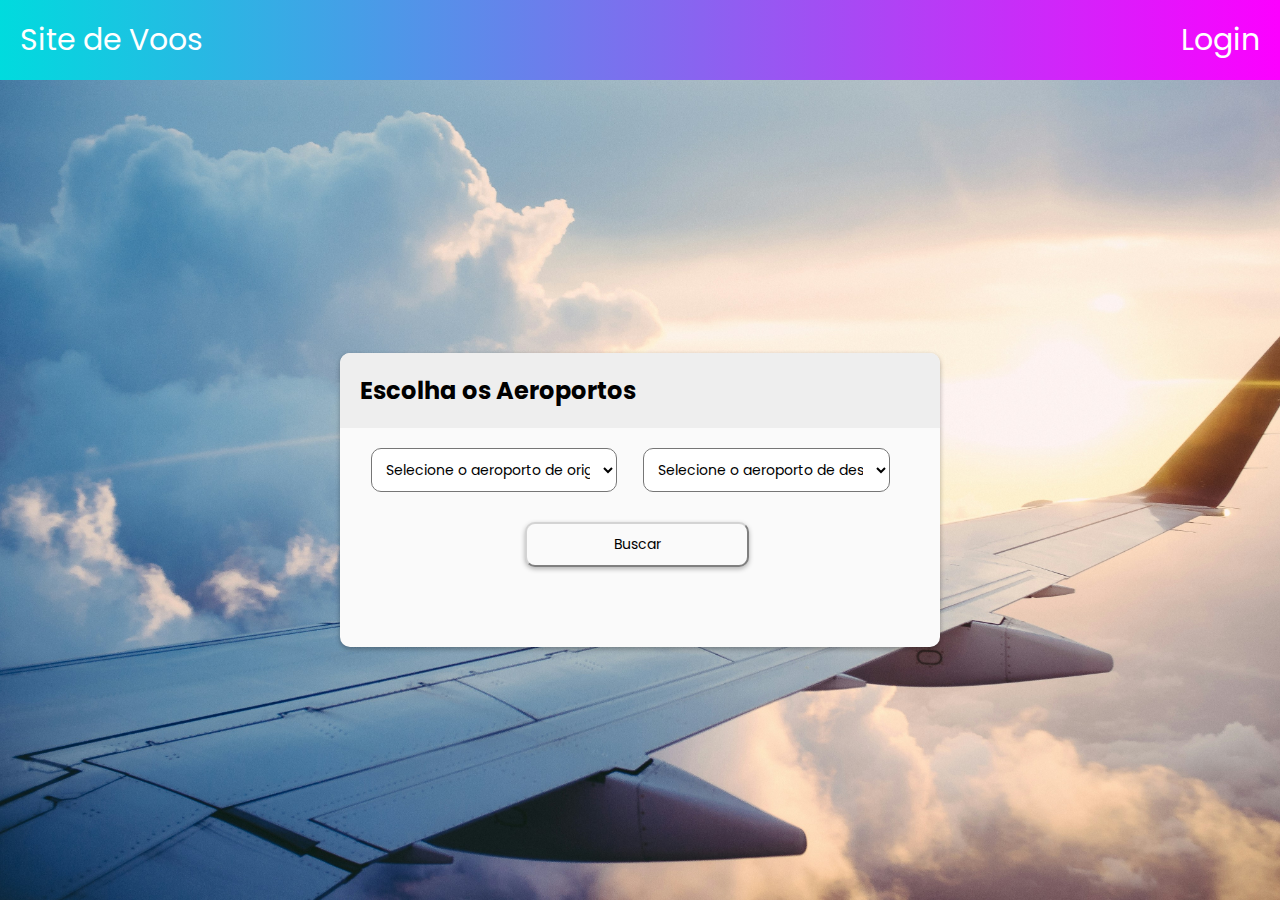
==== index.html @ 6adb5573 "Update index.html" ====
<!DOCTYPE html>
<html lang="pt-br">
    <head>
        <meta charset="UTF-8">
        <meta name="viewport" content="width=device-width,initial-scale=1.0">
        <link rel="shortcut icon" type="image/x-icon" href="favicon.ico">
        <link rel="stylesheet" href="style.css">
        <link rel="preconnect" href="https://fonts.googleapis.com" />
        <link rel="preconnect" href="https://fonts.gstatic.com" crossorigin />
        <link href="https://fonts.googleapis.com/css2?family=Poppins:wght@400;500;600;700;900&display=swap" rel="stylesheet"/>
        <title>Projeto A3</title>
    </head>
    
    <body>
      <header>
        <a href="index.html" class="linkhome"> Site de Voos</a>
        <a href="formLog.html" class="linkhome">Login</a>
      </header>
        <div class="containerBusca">
          <div class="header">
            <h2>Escolha os Aeroportos</h2>
          </div>
         <form class="form">
          <div class="form-control">
            <select name="aeroporto_or" id="aeroporto_or">
              <option value="selecionar">Selecione o aeroporto de origem</option>
              <optgroup label="RJ">
                <option value="Galeão">Galeão</option>
              </optgroup>
              <optgroup label="SP">
                <option value="Guarulhos">Guarulhos</option>
              </optgroup>
              <optgroup label="DF">
                <option value="Brasília">Brasília</option>
              </optgroup>
            </select>
              
            <select name="aeroporto_ds" id="aeroporto_ds">
              <option value="selecionar">Selecione o aeroporto de destino</option>
              <optgroup label="RJ">
                <option value="Galeão">Galeão</option>
              </optgroup>
              <optgroup label="SP">
                <option value="Guarulhos">Guarulhos</option>
              </optgroup>
              <optgroup label="DF">
                <option value="Brasília">Brasília</option>
              </optgroup>
            </select>
          </div>
          <div class="form-control">
          <button id="buscaBtn" type="submit" value="Submit">Buscar</button>
          </div>
        </form>
          <ol id="lista" style="display: none;">
            <label for="voos">Voos Disponíveis</label>
            <li>
              Guarulhos - Galeão
            </li>
          </ol>
          <div class="form-control" style="margin-left:20px">
            <a href="pag.html">
              <button id="reservaBtn" type="submit" value="Submit" style="display: none;">Reservar</button>
            </a>
          </div>
        </div>
        <script src="index.js"></script>
    </body>
</html>
---- style.css ----
@charset "UTF-8";

* {
    box-sizing: border-box;
    margin: 0;
    padding: 0;
    font-family: "Poppins", sans-serif;
  }
  
  body {
    width: 100%;
    min-height: 100vh;
    display: flex;
    justify-content: center;
    align-items: center;
    background-image: url(airplaneback.jpg);
    background-size: cover;
  }
  
  header {
    background-image: linear-gradient(90deg, #00dbde 0%, #fc00ff 100%);
    padding: 20px;
    width: 100%;
    height: 80px;
    display: flex;
    text-align: left;
    color: black;
    position:absolute;
    top:0;
    left:0;
    display:flex;
    align-items:center;
    justify-content:space-between;
  }

  a{
    position: relative;
    font-size: 14px;
    text-decoration: none;
  }

  .login{
    position: relative;
    font-size: 16px;
    text-decoration: none;
    margin-left: 75px;
    margin-right: 10px;
    color: black;
  }

  .cadastro{
    position: relative;
    font-size: 16px;
    text-decoration: none;
    margin-left: 90px;
    margin-right: 10px;
    color: black;
  }
  

  .linkhome{
    color: white;
    text-decoration: none;
    position: flex;
    font-size: 30px;
  }

  .container {
    background-color: #fafafa;
    border-radius: 10px;
    box-shadow: 0 2px 5px rgba(0, 0, 0, 0.3);
    width: 400px;
    max-width: 100%;
    overflow: hidden;
    margin-top: 100px;
  }

  .containerBusca {
    background-color: #fafafa;
    border-radius: 10px;
    box-shadow: 0 2px 5px rgba(0, 0, 0, 0.3);
    width: 600px;
    max-width: 98%;
    overflow: hidden;
    margin-top: 100px;
  }
  
  .header {
    background-color: #eee;
    padding: 20px;
  }
  
  .text{
    width: 70%;
    border: 2px solid #f0f0f0;
    display: block;
    border-radius: 10px;
    font-size: 14px;
    padding: 10px;
  }

  .form {
    padding: 20px;
  }
  
  .form select {
    background-color: white;
    display: inline-block;
    min-width: 100px;
    max-width: 44%;
    margin-left: 11px;
    margin-right: 11px;
    padding: 10px;
    font-size: 14px;
    border-radius: 10px;
  }

  .form-control {
    margin-bottom: 10px;
    padding-bottom: 20px;
    position: relative;
  }

  .form-control label {
    display: inline-block;
    margin-bottom: 5px;
  }
  
  .form-control input {
    border: 2px solid #f0f0f0;
    display: inline-block;
    border-radius: 10px;
    font-size: 14px;
    width: 100%;
    padding: 10px;
  }

  #reservaBtn {
    width: 38%;
  }

  #metodo1 {
    width: 10%;
  }

  #metodo2 {
    width: 10%;
  }
  
  .form-control i {
    position: absolute;
    top: 45px;
    right: 10px;
    visibility: hidden;
  }
  
  .form-control small {
    position: absolute;
    bottom: 0;
    left: 0;
    visibility: hidden;
    display: block;
    margin-top: 5px;
    font-weight: bold;
  }
  
  .form button {
    background-color: #fafafa;
    border-color: lightgray;
    box-shadow: 0 2px 5px rgba(0, 0, 0, 0.3);
    font-size: 14px;
    width: 100%;
    border-radius: 10px;
    padding: 10px;
  }

  .form-control button {
    background-color: #fafafa;
    border-color: lightgray;
    box-shadow: 0 2px 5px rgba(0, 0, 0, 0.3);
    font-size: 14px;
    width: 40%;
    margin-left: 165px;
    margin-right: auto;
    border-radius: 10px;
    padding: 10px;
  }

  .form-control.success input {
    border-color: #2ecc71;
  }
  
  .form-control.error input {
    border-color: #e74c3c;
  }
  
  .form-control.success i.fa-check-circle {
    color: #2ecc71;
    visibility: visible;
  }
  
  .form-control.error i.fa-exclamation-circle {
    color: #e74c3c;
    visibility: visible;
  }
  
  .form-control.error small {
    position: absolute;
    bottom: 0;
    left: 0;
    margin-top: 5px;
    display: block;
    visibility: visible;
    color: #e74c3c;
  }

  .form-control.success label {
    margin-right: 1px;
  }

  .form-control.error label {
    margin-right: 1px;
  }

  ol{
    font-size: 20px;
    width: 100%;
    padding: 10px;
  }

  li{
    font-size: 14px;
    width: 100%;
  }
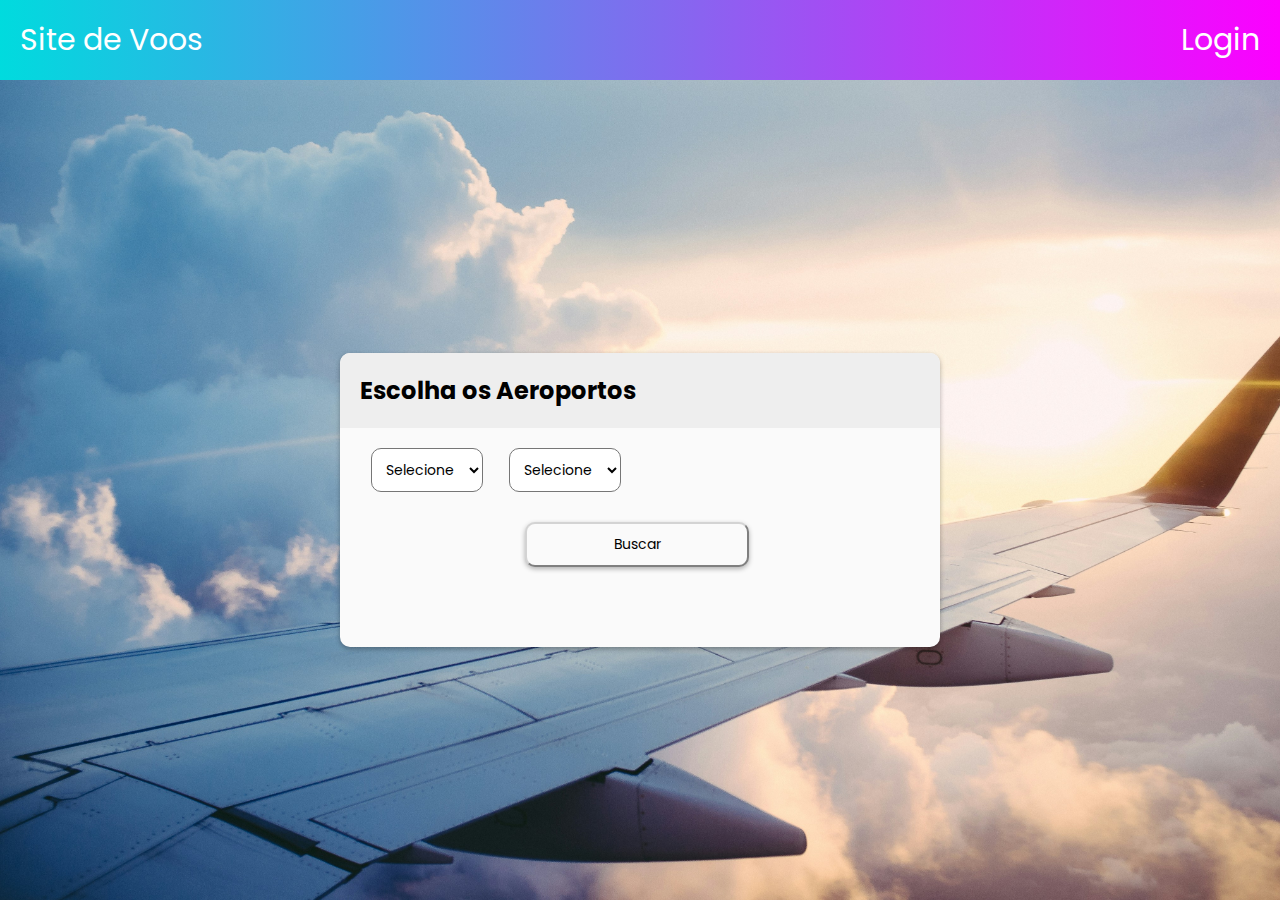
==== commit 9c7c987c: "Update index.html" ====
--- a/index.html
+++ b/index.html
@@ -34,7 +34,7 @@
                 <option value="Brasília">Brasília</option>
               </optgroup>
             </select>
-              
+
             <select name="aeroporto_ds" id="aeroporto_ds">
               <option value="selecionar">Selecione o aeroporto de destino</option>
               <optgroup label="RJ">
--- a/style.css
+++ b/style.css
@@ -107,7 +107,7 @@
     background-color: white;
     display: inline-block;
     min-width: 100px;
-    max-width: 44%;
+    max-width: 20%;
     margin-left: 11px;
     margin-right: 11px;
     padding: 10px;
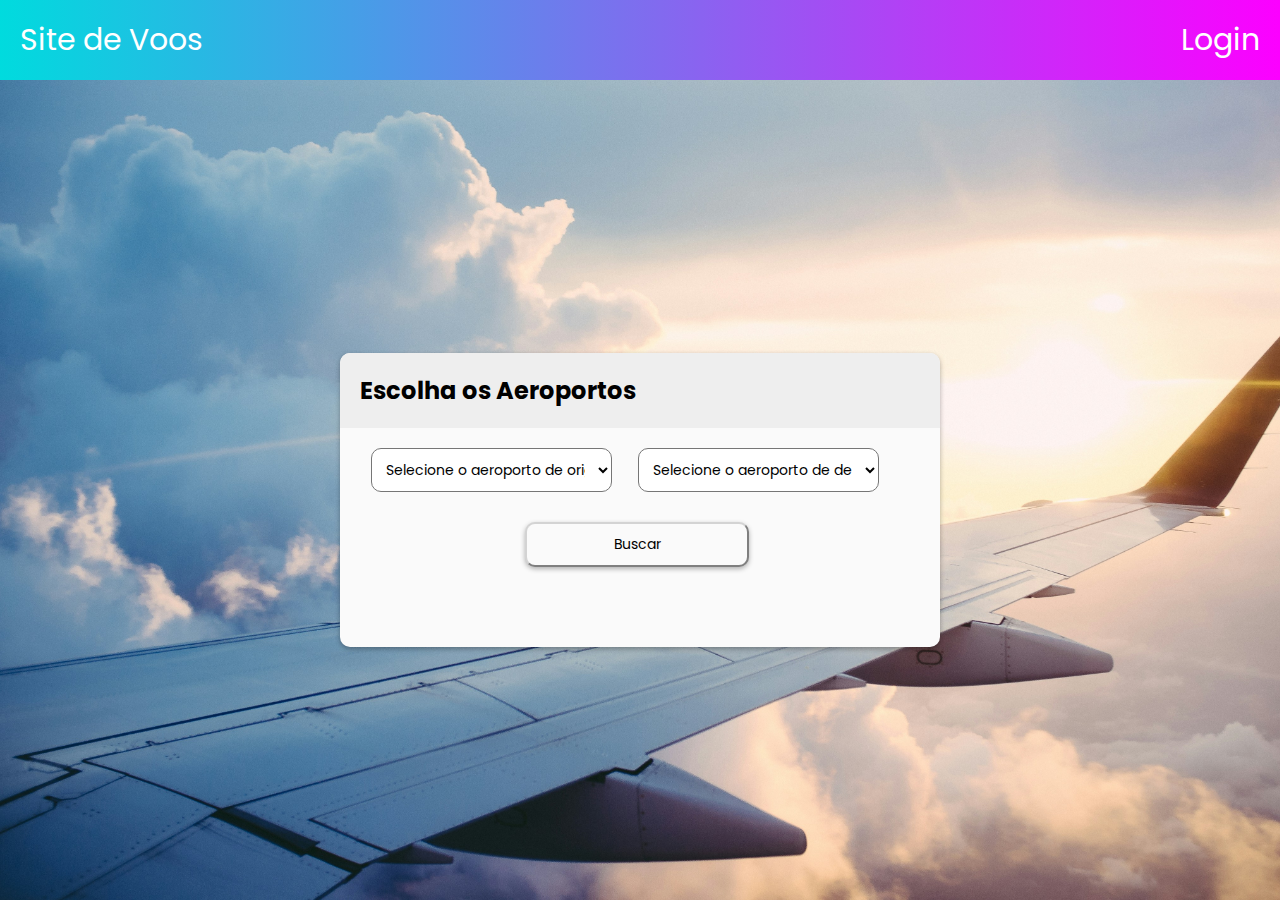
==== commit dad23fe3: "Update index.html" ====
--- a/index.html
+++ b/index.html
@@ -58,7 +58,7 @@
               Guarulhos - Galeão
             </li>
           </ol>
-          <div class="form-control" style="margin-left:20px">
+          <div class="form-control" style="margin-left:20px; align-items: center">
             <a href="pag.html">
               <button id="reservaBtn" type="submit" value="Submit" style="display: none;">Reservar</button>
             </a>
--- a/style.css
+++ b/style.css
@@ -107,7 +107,7 @@
     background-color: white;
     display: inline-block;
     min-width: 100px;
-    max-width: 20%;
+    max-width: 43%;
     margin-left: 11px;
     margin-right: 11px;
     padding: 10px;
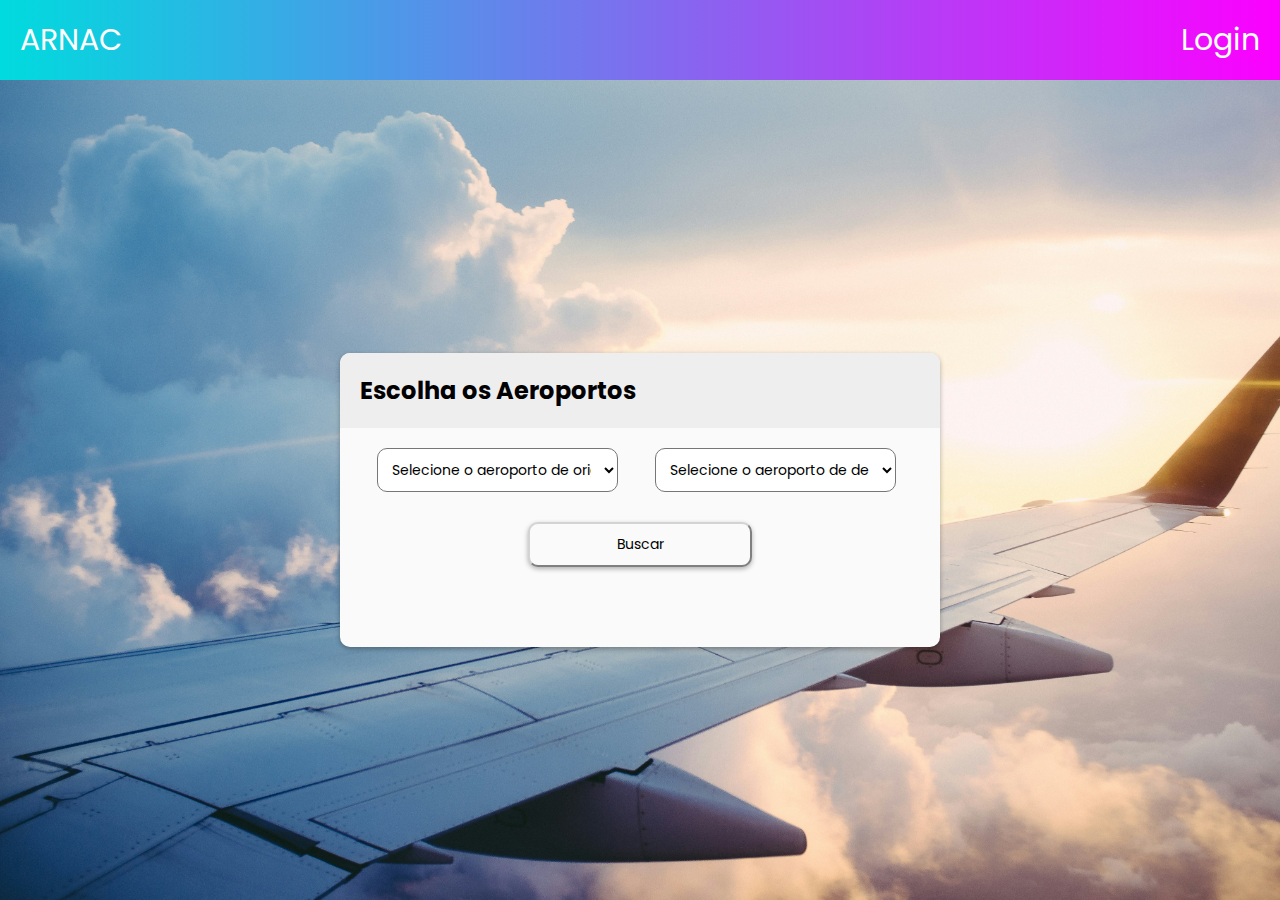
==== commit 54e2d1f5: "Update index.html" ====
--- a/index.html
+++ b/index.html
@@ -8,12 +8,12 @@
         <link rel="preconnect" href="https://fonts.googleapis.com" />
         <link rel="preconnect" href="https://fonts.gstatic.com" crossorigin />
         <link href="https://fonts.googleapis.com/css2?family=Poppins:wght@400;500;600;700;900&display=swap" rel="stylesheet"/>
-        <title>Projeto A3</title>
+        <title>ARNAC</title>
     </head>
     
     <body>
       <header>
-        <a href="index.html" class="linkhome"> Site de Voos</a>
+        <a href="index.html" class="linkhome">ARNAC</a>
         <a href="formLog.html" class="linkhome">Login</a>
       </header>
         <div class="containerBusca">
@@ -49,16 +49,18 @@
             </select>
           </div>
           <div class="form-control">
-          <button id="buscaBtn" type="submit" value="Submit">Buscar</button>
+          <button id="buscaBtn" position="absolute;" type="submit" value="Submit">Buscar</button>
           </div>
         </form>
-          <ol id="lista" style="display: none;">
+          <ol id="lista" style="display: none; list-style-type: none;">
             <label for="voos">Voos Disponíveis</label>
             <li>
               Guarulhos - Galeão
+              11:30
+              20/07/2024
             </li>
           </ol>
-          <div class="form-control" style="margin-left:20px; align-items: center">
+          <div class="form-control" style="margin-left:20px;">
             <a href="pag.html">
               <button id="reservaBtn" type="submit" value="Submit" style="display: none;">Reservar</button>
             </a>
--- a/style.css
+++ b/style.css
@@ -15,6 +15,7 @@
     align-items: center;
     background-image: url(airplaneback.jpg);
     background-size: cover;
+    flex-direction: column;
   }
   
   header {
@@ -83,6 +84,7 @@
     max-width: 98%;
     overflow: hidden;
     margin-top: 100px;
+    align-items: center;
   }
   
   .header {
@@ -108,8 +110,8 @@
     display: inline-block;
     min-width: 100px;
     max-width: 43%;
-    margin-left: 11px;
-    margin-right: 11px;
+    margin-left: 3%;
+    margin-right: 3%;
     padding: 10px;
     font-size: 14px;
     border-radius: 10px;
@@ -136,7 +138,8 @@
   }
 
   #reservaBtn {
-    width: 38%;
+    width: 39%;
+    margin-left: 29%;
   }
 
   #metodo1 {
@@ -180,8 +183,7 @@
     box-shadow: 0 2px 5px rgba(0, 0, 0, 0.3);
     font-size: 14px;
     width: 40%;
-    margin-left: 165px;
-    margin-right: auto;
+    margin-left: 30%;
     border-radius: 10px;
     padding: 10px;
   }
@@ -226,9 +228,11 @@
     font-size: 20px;
     width: 100%;
     padding: 10px;
+    margin-left: 10px;
   }
 
   li{
     font-size: 14px;
     width: 100%;
-  }
+    margin-left: 30px;
+  }
